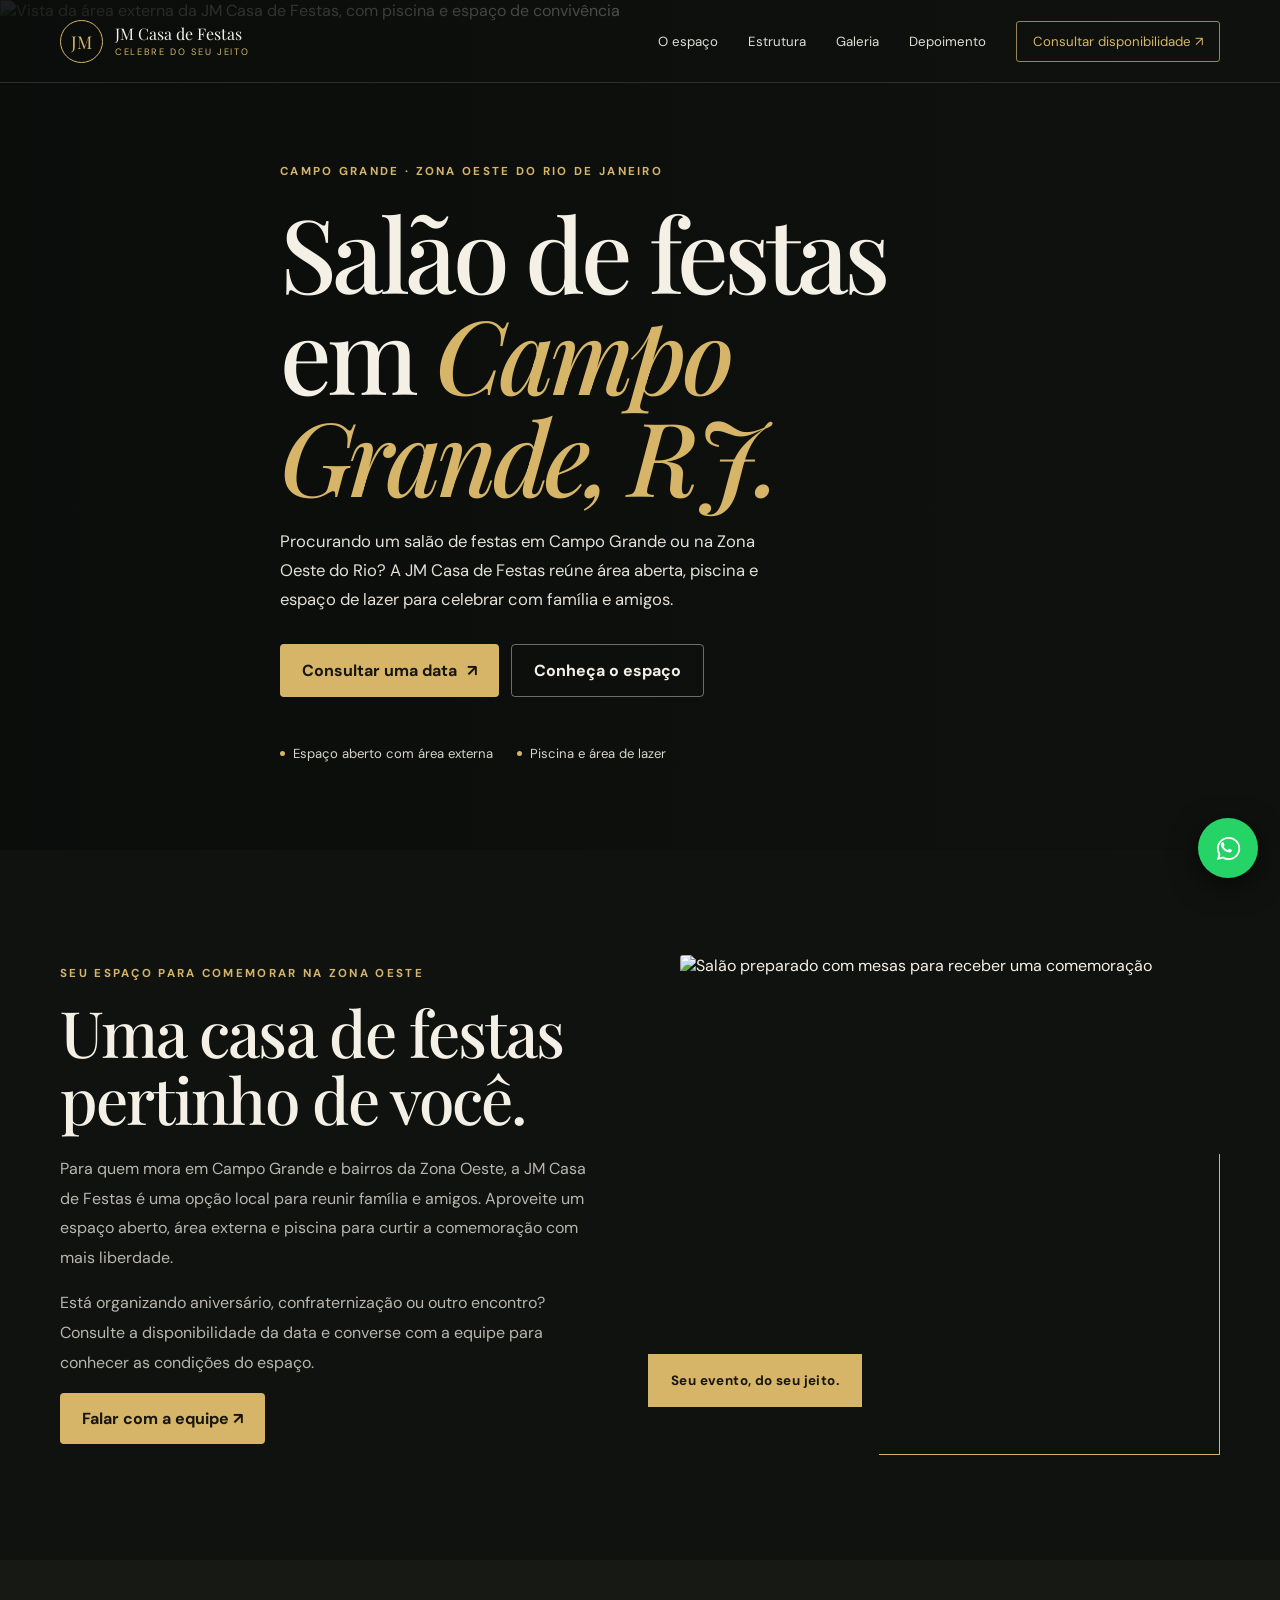
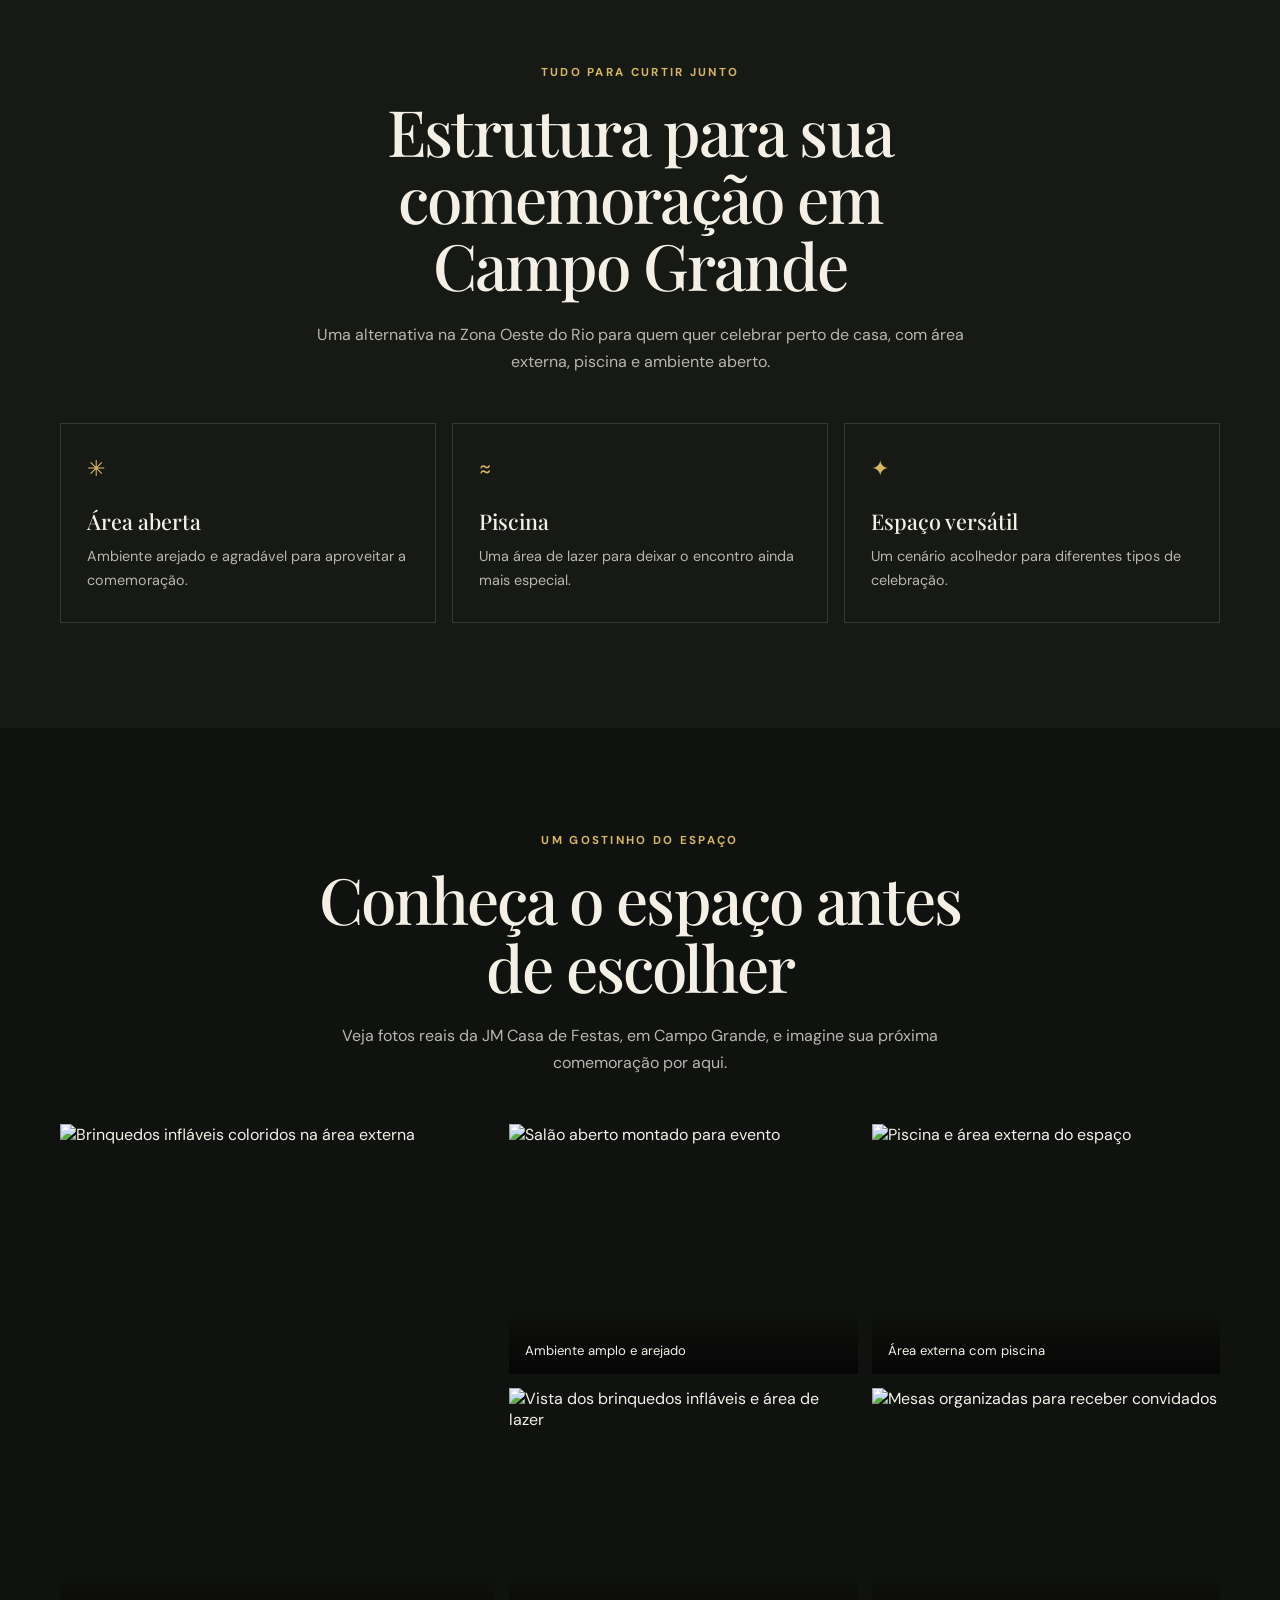
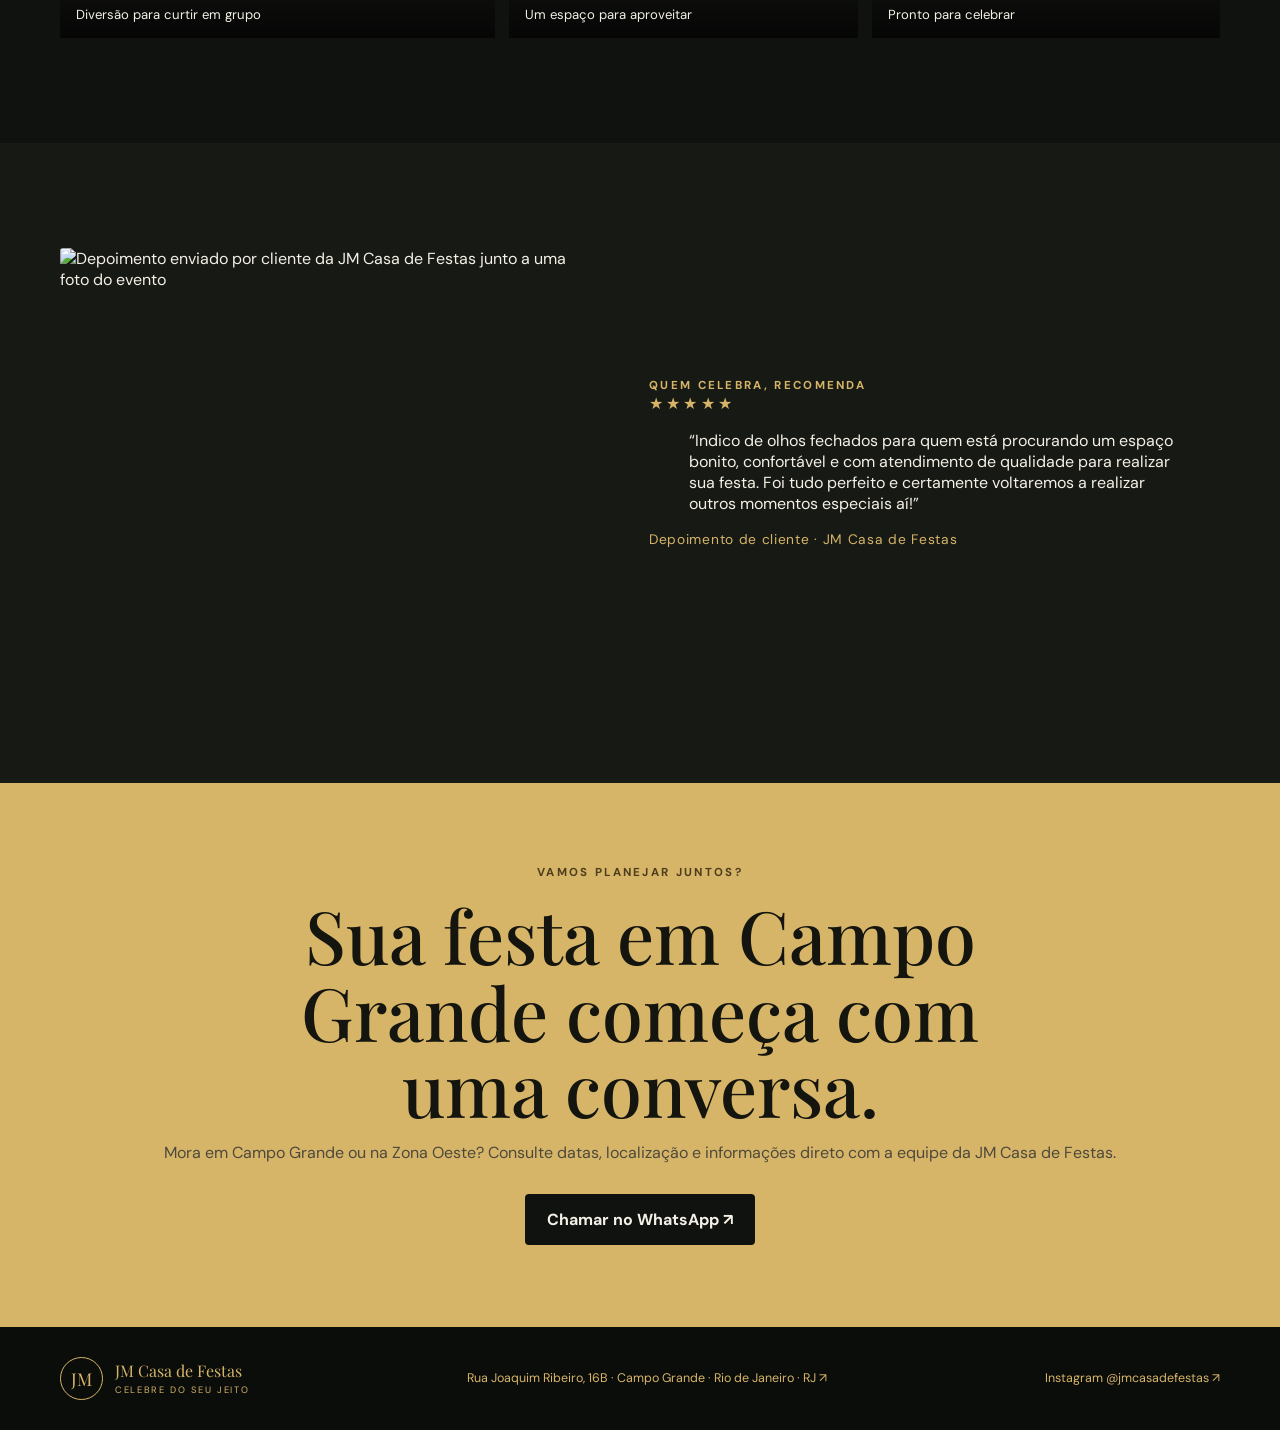
==== sites/jm-casa-de-festas/index.html @ 9c80b31c "Add JM Casa de Festas client preview" ====
<!doctype html>
<html lang="pt-BR">
<head>
  <meta charset="utf-8" />
  <meta name="viewport" content="width=device-width, initial-scale=1" />
  <meta name="theme-color" content="#10120f" />
  <meta name="robots" content="noindex,nofollow" />
  <meta name="description" content="Procurando salão de festas em Campo Grande, RJ? Conheça a JM Casa de Festas, na Zona Oeste, com área aberta, piscina e espaço de lazer. Consulte sua data pelo WhatsApp." />
  <meta property="og:title" content="Salão de Festas em Campo Grande, RJ | JM Casa de Festas" />
  <meta property="og:description" content="Salão de festas em Campo Grande, Zona Oeste do Rio. Veja o espaço e consulte datas pelo WhatsApp." />
  <meta property="og:image" content="https://jm-casa-de-festas.lexolutor.chatgpt.site/assets/area-piscina.jpg" />
  <meta name="geo.region" content="BR-RJ" />
  <meta name="geo.placename" content="Campo Grande, Rio de Janeiro" />
  <script type="application/ld+json">{"@context":"https://schema.org","@type":"EventVenue","name":"JM Casa de Festas","description":"Salão de festas em Campo Grande, Zona Oeste do Rio de Janeiro, com área aberta, piscina e espaço de lazer.","address":{"@type":"PostalAddress","streetAddress":"Rua Joaquim Ribeiro, 16B","addressLocality":"Campo Grande","addressRegion":"RJ","postalCode":"23036-000","addressCountry":"BR"},"telephone":"+5521988188959","sameAs":["https://www.instagram.com/jmcasadefestas/"]}</script>
  <title>Salão de Festas em Campo Grande, RJ | JM Casa de Festas</title>
  <link rel="preconnect" href="https://fonts.googleapis.com">
  <link rel="preconnect" href="https://fonts.gstatic.com" crossorigin>
  <link href="https://fonts.googleapis.com/css2?family=DM+Sans:wght@400;500;600;700&family=Playfair+Display:wght@500;600;700&display=swap" rel="stylesheet">
  <style>
    :root{--ink:#10120f;--ink2:#181a16;--gold:#d6b568;--cream:#f4f0e6;--muted:#b9b6ae;--line:rgba(244,240,230,.15)}
    *{box-sizing:border-box}html{scroll-behavior:smooth}body{margin:0;background:var(--ink);color:var(--cream);font-family:'DM Sans',sans-serif}a{color:inherit;text-decoration:none}img{display:block;width:100%;object-fit:cover}.container{width:min(1160px,calc(100% - 48px));margin:auto}.eyebrow{color:var(--gold);font-size:.72rem;letter-spacing:.2em;text-transform:uppercase;font-weight:700}.serif{font-family:'Playfair Display',serif}.button{display:inline-flex;align-items:center;justify-content:center;gap:10px;padding:15px 22px;border-radius:4px;background:var(--gold);color:#16150f;font-weight:700;transition:.2s}.button:hover{background:#e7cb86;transform:translateY(-2px)}.button-outline{background:transparent;color:var(--cream);border:1px solid rgba(244,240,230,.42)}.button-outline:hover{background:rgba(244,240,230,.08);color:var(--cream)}
    header{position:absolute;z-index:3;top:0;left:0;width:100%;border-bottom:1px solid rgba(255,255,255,.13)}.nav{height:82px;display:flex;align-items:center;justify-content:space-between}.brand{display:flex;align-items:center;gap:12px}.brand-mark{width:43px;height:43px;border:1px solid var(--gold);border-radius:50%;display:grid;place-items:center;color:var(--gold);font-family:'Playfair Display';font-size:1.1rem}.brand-name{font-family:'Playfair Display';font-size:1rem;line-height:1.1}.brand-name small{display:block;font-family:'DM Sans';font-size:.58rem;letter-spacing:.18em;color:var(--gold);margin-top:5px}.nav-links{display:flex;align-items:center;gap:30px;font-size:.83rem;color:#e0ddd5}.nav-links a:hover{color:var(--gold)}.nav-cta{padding:11px 16px;border:1px solid rgba(214,181,104,.7);border-radius:3px;color:var(--gold)}
    .hero{min-height:740px;height:min(850px,100svh);position:relative;display:flex;align-items:end;padding:160px 0 84px;overflow:hidden}.hero-bg{position:absolute;inset:0}.hero-bg img{height:100%;object-position:center 52%;filter:brightness(.56)}.hero:after{content:'';position:absolute;inset:0;background:linear-gradient(90deg,rgba(9,12,10,.85),rgba(9,12,10,.4) 56%,rgba(9,12,10,.15)),linear-gradient(0deg,var(--ink),transparent 32%)}.hero-content{position:relative;z-index:1;max-width:720px}.hero h1{font-size:clamp(3.4rem,8vw,6.4rem);line-height:.99;letter-spacing:-.045em;font-weight:500;margin:22px 0}.hero h1 span{color:var(--gold);font-style:italic}.hero-copy{max-width:510px;color:#e4e0d7;line-height:1.75;font-size:1.04rem}.hero-actions{display:flex;gap:12px;flex-wrap:wrap;margin-top:30px}.hero-note{margin-top:48px;color:#d8d4ca;font-size:.82rem;display:flex;gap:24px;flex-wrap:wrap}.hero-note span{display:flex;align-items:center;gap:8px}.dot{width:5px;height:5px;background:var(--gold);border-radius:50%}
    section{padding:105px 0}.intro{display:grid;grid-template-columns:1fr 1fr;gap:80px;align-items:center}.intro h2,.section-heading h2{font-size:clamp(2.5rem,5vw,4.2rem);line-height:1.05;font-weight:500;margin:17px 0 22px;letter-spacing:-.03em}.intro p{color:var(--muted);line-height:1.85;max-width:540px}.intro-image{position:relative;padding:0 25px 25px 0}.intro-image img{height:475px;border-radius:3px}.intro-image:after{content:'';position:absolute;right:0;bottom:0;width:63%;height:60%;border-right:1px solid var(--gold);border-bottom:1px solid var(--gold);z-index:-1}.mini-card{position:absolute;left:-32px;bottom:48px;background:var(--gold);color:#17160f;padding:18px 23px;font-size:.84rem;font-weight:700;letter-spacing:.03em}
    .features{background:#171914}.section-heading{text-align:center;max-width:670px;margin:0 auto 48px}.section-heading p{color:var(--muted);line-height:1.7}.feature-grid{display:grid;grid-template-columns:repeat(3,1fr);gap:16px}.feature{border:1px solid var(--line);padding:30px 26px;min-height:190px}.feature-icon{color:var(--gold);font-size:1.4rem;margin-bottom:24px}.feature h3{font-family:'Playfair Display';font-size:1.35rem;font-weight:500;margin:0 0 10px}.feature p{font-size:.9rem;color:var(--muted);line-height:1.65;margin:0}
    .gallery-grid{display:grid;grid-template-columns:1.25fr 1fr 1fr;grid-template-rows:250px 250px;gap:14px}.gallery-grid figure{margin:0;overflow:hidden;position:relative}.gallery-grid img{height:100%;transition:transform .45s}.gallery-grid figure:hover img{transform:scale(1.04)}.gallery-grid figure:first-child{grid-row:span 2}.gallery-grid figcaption{position:absolute;bottom:0;left:0;right:0;padding:32px 16px 15px;background:linear-gradient(transparent,rgba(0,0,0,.68));font-size:.82rem}
    .testimonial{background:#171914}.quote-wrap{display:grid;grid-template-columns:1fr 1.1fr;gap:70px;align-items:center}.quote-image img{height:430px;object-position:top center;border-radius:3px}.quote-copy blockquote{margin:20px 0 27px;font-family:'Playfair Display';font-size:clamp(1.7rem,3.3vw,2.6rem);line-height:1.35;color:#f5f0e4}.quote-by{color:var(--gold);font-size:.86rem;letter-spacing:.05em}.stars{color:var(--gold);letter-spacing:.2em}
    .contact{text-align:center;background:var(--gold);color:#15150f;padding:82px 0}.contact .eyebrow{color:#4d3d1d}.contact h2{font-size:clamp(2.6rem,6vw,4.6rem);font-weight:500;line-height:1.04;margin:16px auto;max-width:760px}.contact p{color:#4e493c}.contact .button{background:var(--ink);color:var(--cream);margin-top:15px}.contact .button:hover{background:#25271f}footer{padding:30px 0;background:#0b0d0b}.footer-inner{display:flex;justify-content:space-between;align-items:center;gap:20px;color:#aaa79e;font-size:.78rem}.footer-inner a{color:var(--gold)}.float-wa{position:fixed;z-index:10;right:22px;bottom:22px;width:60px;height:60px;border-radius:50%;background:#25d366;display:grid;place-items:center;box-shadow:0 8px 28px #0008;transition:.2s}.float-wa:hover{transform:scale(1.07)}.float-wa svg{width:29px;height:29px;fill:white}
    @media(max-width:760px){.container{width:min(100% - 36px,560px)}.nav{height:72px}.nav-links{display:none}.hero{min-height:720px;height:91svh;padding-bottom:70px}.hero-bg img{object-position:57% center}.hero:after{background:linear-gradient(90deg,rgba(9,12,10,.78),rgba(9,12,10,.2)),linear-gradient(0deg,var(--ink),transparent 45%)}.hero h1{font-size:clamp(3.3rem,14vw,5.1rem)}section{padding:76px 0}.intro,.quote-wrap{grid-template-columns:1fr;gap:42px}.intro-image{order:2;padding-left:18px}.intro-image img{height:390px}.mini-card{left:0}.feature-grid{grid-template-columns:1fr}.feature{min-height:auto}.gallery-grid{grid-template-columns:1fr 1fr;grid-template-rows:245px 185px 185px}.gallery-grid figure:first-child{grid-column:span 2;grid-row:auto}.quote-image img{height:360px;max-width:440px}.footer-inner{align-items:flex-start;flex-direction:column}.hero-note{gap:12px 18px}.contact{padding:70px 0}}
    @media(prefers-reduced-motion:reduce){html{scroll-behavior:auto}*,*:before,*:after{transition:none!important}}
  </style>
</head>
<body>
<header><div class="container nav"><a class="brand" href="#inicio" aria-label="JM Casa de Festas, início"><span class="brand-mark">JM</span><span class="brand-name">JM Casa de Festas<small>CELEBRE DO SEU JEITO</small></span></a><nav class="nav-links" aria-label="Navegação principal"><a href="#espaco">O espaço</a><a href="#estrutura">Estrutura</a><a href="#momentos">Galeria</a><a href="#avaliacao">Depoimento</a><a class="nav-cta" href="https://wa.me/5521988188959?text=Ol%C3%A1%2C%20quero%20conhecer%20a%20JM%20Casa%20de%20Festas" target="_blank" rel="noopener">Consultar disponibilidade ↗</a></nav></div></header>
<main>
<section class="hero" id="inicio"><div class="hero-bg"><img src="https://jm-casa-de-festas.lexolutor.chatgpt.site/assets/area-piscina.jpg" alt="Vista da área externa da JM Casa de Festas, com piscina e espaço de convivência"></div><div class="container hero-content"><div class="eyebrow">Campo Grande · Zona Oeste do Rio de Janeiro</div><h1 class="serif">Salão de festas<br>em <span>Campo Grande, RJ.</span></h1><p class="hero-copy">Procurando um salão de festas em Campo Grande ou na Zona Oeste do Rio? A JM Casa de Festas reúne área aberta, piscina e espaço de lazer para celebrar com família e amigos.</p><div class="hero-actions"><a class="button" href="https://wa.me/5521988188959?text=Ol%C3%A1%2C%20quero%20consultar%20uma%20data%20na%20JM%20Casa%20de%20Festas" target="_blank" rel="noopener">Consultar uma data <span>↗</span></a><a class="button button-outline" href="#momentos">Conheça o espaço</a></div><div class="hero-note"><span><i class="dot"></i> Espaço aberto com área externa</span><span><i class="dot"></i> Piscina e área de lazer</span></div></div></section>
<section id="espaco"><div class="container intro"><div><div class="eyebrow">Seu espaço para comemorar na Zona Oeste</div><h2 class="serif">Uma casa de festas pertinho de você.</h2><p>Para quem mora em Campo Grande e bairros da Zona Oeste, a JM Casa de Festas é uma opção local para reunir família e amigos. Aproveite um espaço aberto, área externa e piscina para curtir a comemoração com mais liberdade.</p><p>Está organizando aniversário, confraternização ou outro encontro? Consulte a disponibilidade da data e converse com a equipe para conhecer as condições do espaço.</p><a class="button" href="https://wa.me/5521988188959?text=Ol%C3%A1%2C%20gostaria%20de%20conhecer%20o%20espa%C3%A7o" target="_blank" rel="noopener">Falar com a equipe ↗</a></div><div class="intro-image"><img src="https://jm-casa-de-festas.lexolutor.chatgpt.site/assets/salao-montado-1.jpg" alt="Salão preparado com mesas para receber uma comemoração"><div class="mini-card">Seu evento, do seu jeito.</div></div></div></section>
<section class="features" id="estrutura"><div class="container"><div class="section-heading"><div class="eyebrow">Tudo para curtir junto</div><h2 class="serif">Estrutura para sua comemoração em Campo Grande</h2><p>Uma alternativa na Zona Oeste do Rio para quem quer celebrar perto de casa, com área externa, piscina e ambiente aberto.</p></div><div class="feature-grid"><article class="feature"><div class="feature-icon">✳</div><h3>Área aberta</h3><p>Ambiente arejado e agradável para aproveitar a comemoração.</p></article><article class="feature"><div class="feature-icon">≈</div><h3>Piscina</h3><p>Uma área de lazer para deixar o encontro ainda mais especial.</p></article><article class="feature"><div class="feature-icon">✦</div><h3>Espaço versátil</h3><p>Um cenário acolhedor para diferentes tipos de celebração.</p></article></div></div></section>
<section id="momentos"><div class="container"><div class="section-heading"><div class="eyebrow">Um gostinho do espaço</div><h2 class="serif">Conheça o espaço antes de escolher</h2><p>Veja fotos reais da JM Casa de Festas, em Campo Grande, e imagine sua próxima comemoração por aqui.</p></div><div class="gallery-grid"><figure><img src="https://jm-casa-de-festas.lexolutor.chatgpt.site/assets/brinquedos-1.jpg" alt="Brinquedos infláveis coloridos na área externa"><figcaption>Diversão para curtir em grupo</figcaption></figure><figure><img src="https://jm-casa-de-festas.lexolutor.chatgpt.site/assets/salao-montado-2.jpg" alt="Salão aberto montado para evento"><figcaption>Ambiente amplo e arejado</figcaption></figure><figure><img src="https://jm-casa-de-festas.lexolutor.chatgpt.site/assets/area-piscina-2.jpg" alt="Piscina e área externa do espaço"><figcaption>Área externa com piscina</figcaption></figure><figure><img src="https://jm-casa-de-festas.lexolutor.chatgpt.site/assets/brinquedos-2.jpg" alt="Vista dos brinquedos infláveis e área de lazer"><figcaption>Um espaço para aproveitar</figcaption></figure><figure><img src="https://jm-casa-de-festas.lexolutor.chatgpt.site/assets/salao-montado-1.jpg" alt="Mesas organizadas para receber convidados"><figcaption>Pronto para celebrar</figcaption></figure></div></div></section>
<section class="testimonial" id="avaliacao"><div class="container quote-wrap"><div class="quote-image"><img src="https://jm-casa-de-festas.lexolutor.chatgpt.site/assets/depoimento.jpg" alt="Depoimento enviado por cliente da JM Casa de Festas junto a uma foto do evento"></div><div><div class="eyebrow">Quem celebra, recomenda</div><div class="stars" aria-label="Depoimento de cliente">★★★★★</div><blockquote>“Indico de olhos fechados para quem está procurando um espaço bonito, confortável e com atendimento de qualidade para realizar sua festa. Foi tudo perfeito e certamente voltaremos a realizar outros momentos especiais aí!”</blockquote><div class="quote-by">Depoimento de cliente · JM Casa de Festas</div></div></div></section>
<section class="contact" id="contato"><div class="container"><div class="eyebrow">Vamos planejar juntos?</div><h2 class="serif">Sua festa em Campo Grande começa com uma conversa.</h2><p>Mora em Campo Grande ou na Zona Oeste? Consulte datas, localização e informações direto com a equipe da JM Casa de Festas.</p><a class="button" href="https://wa.me/5521988188959?text=Ol%C3%A1%2C%20quero%20consultar%20datas%20e%20informa%C3%A7%C3%B5es%20da%20JM%20Casa%20de%20Festas" target="_blank" rel="noopener">Chamar no WhatsApp ↗</a></div></section>
</main>
<footer><div class="container footer-inner"><a class="brand" href="#inicio"><span class="brand-mark">JM</span><span class="brand-name">JM Casa de Festas<small>CELEBRE DO SEU JEITO</small></span></a><a href="https://www.google.com/maps/search/?api=1&query=Rua+Joaquim+Ribeiro%2C+16B%2C+Campo+Grande%2C+Rio+de+Janeiro" target="_blank" rel="noopener">Rua Joaquim Ribeiro, 16B · Campo Grande · Rio de Janeiro · RJ ↗</a><span><a href="https://instagram.com/jmcasadefestas" target="_blank" rel="noopener">Instagram @jmcasadefestas ↗</a></span></div></footer>
<a class="float-wa" href="https://wa.me/5521988188959?text=Ol%C3%A1%2C%20vim%20pelo%20site%20da%20JM%20Casa%20de%20Festas" target="_blank" rel="noopener" aria-label="Fale com a JM Casa de Festas pelo WhatsApp"><svg viewBox="0 0 32 32" aria-hidden="true"><path d="M19.11 17.21c-.3-.15-1.77-.87-2.04-.97-.27-.1-.47-.15-.67.15-.2.3-.77.97-.94 1.17-.17.2-.35.22-.65.07-.3-.15-1.27-.47-2.42-1.5-.9-.8-1.5-1.78-1.68-2.08-.17-.3-.02-.46.13-.61.14-.13.3-.35.45-.52.15-.17.2-.3.3-.5.1-.2.05-.37-.02-.52-.08-.15-.67-1.62-.92-2.22-.24-.58-.48-.5-.67-.51h-.57c-.2 0-.52.08-.8.37-.27.3-1.04 1.02-1.04 2.49s1.07 2.89 1.22 3.09c.15.2 2.1 3.2 5.08 4.49.71.31 1.27.5 1.7.64.71.23 1.36.2 1.87.12.57-.08 1.77-.72 2.02-1.42.25-.7.25-1.3.17-1.42-.07-.13-.27-.2-.57-.35M16.06 3.2C8.99 3.2 3.24 8.95 3.24 16.02c0 2.26.59 4.46 1.72 6.4L3.13 28.8l6.53-1.71a12.77 12.77 0 0 0 6.4 1.72h.01c7.06 0 12.81-5.75 12.82-12.81a12.74 12.74 0 0 0-3.75-9.07 12.74 12.74 0 0 0-9.08-3.73m0 23.45h-.01c-1.99 0-3.94-.54-5.64-1.55l-.4-.24-3.88 1.02 1.04-3.78-.26-.39a10.6 10.6 0 0 1-1.63-5.69c0-5.96 4.85-10.81 10.82-10.81 2.89 0 5.6 1.13 7.64 3.17a10.73 10.73 0 0 1 3.16 7.65c0 5.96-4.85 10.82-10.82 10.82"/></svg></a>
</body>
</html>
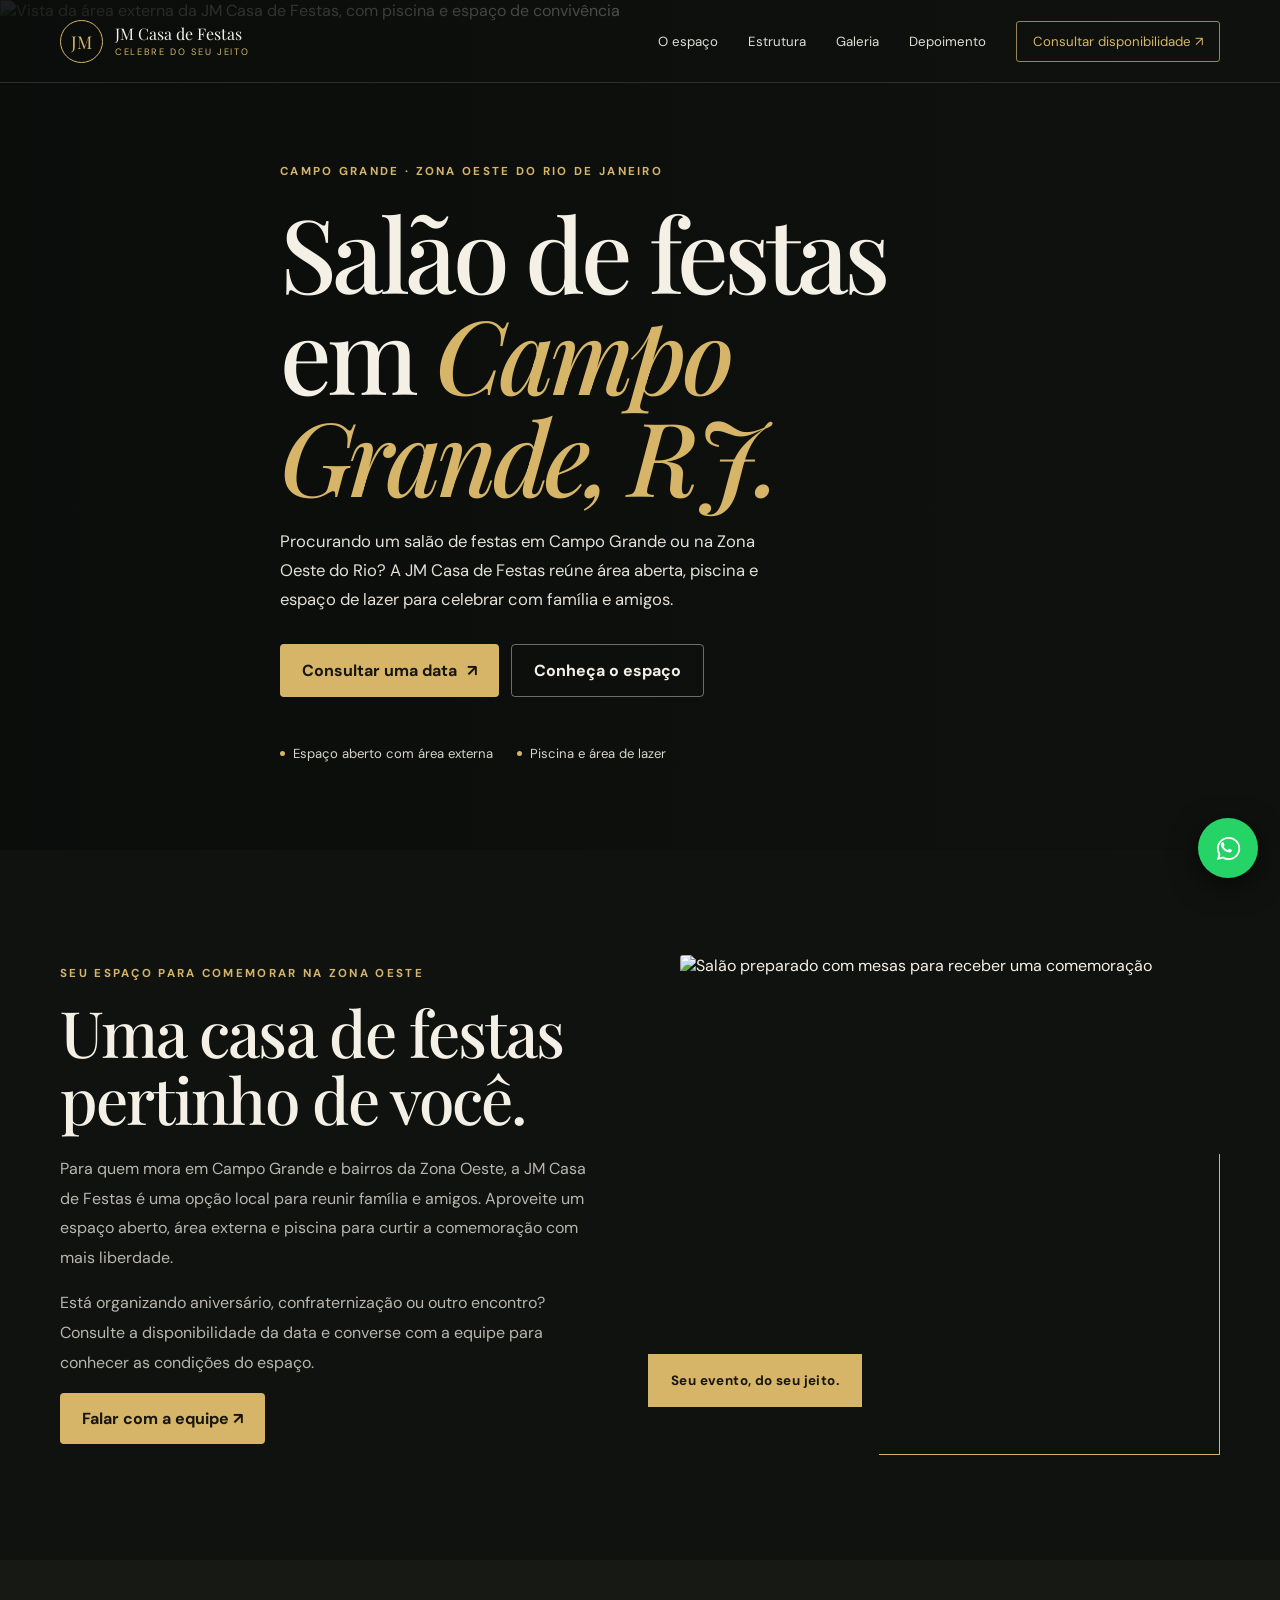
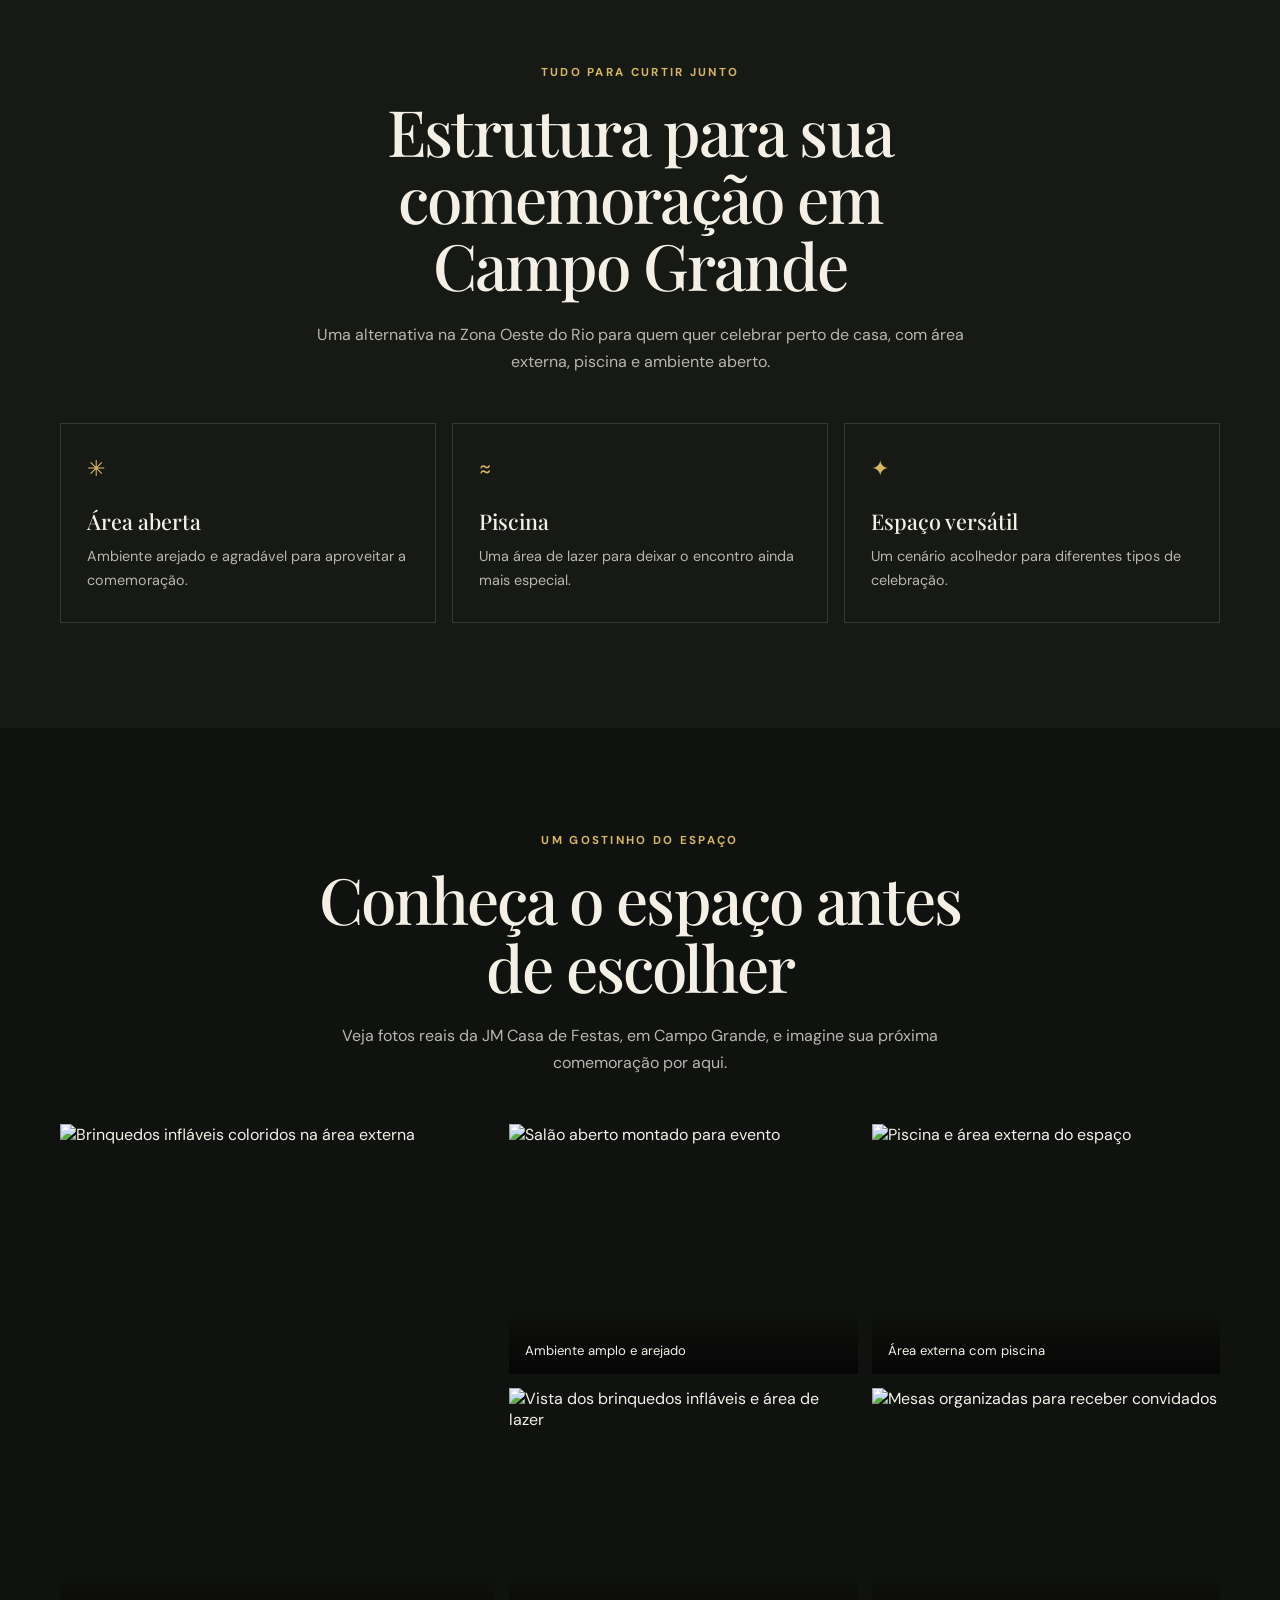
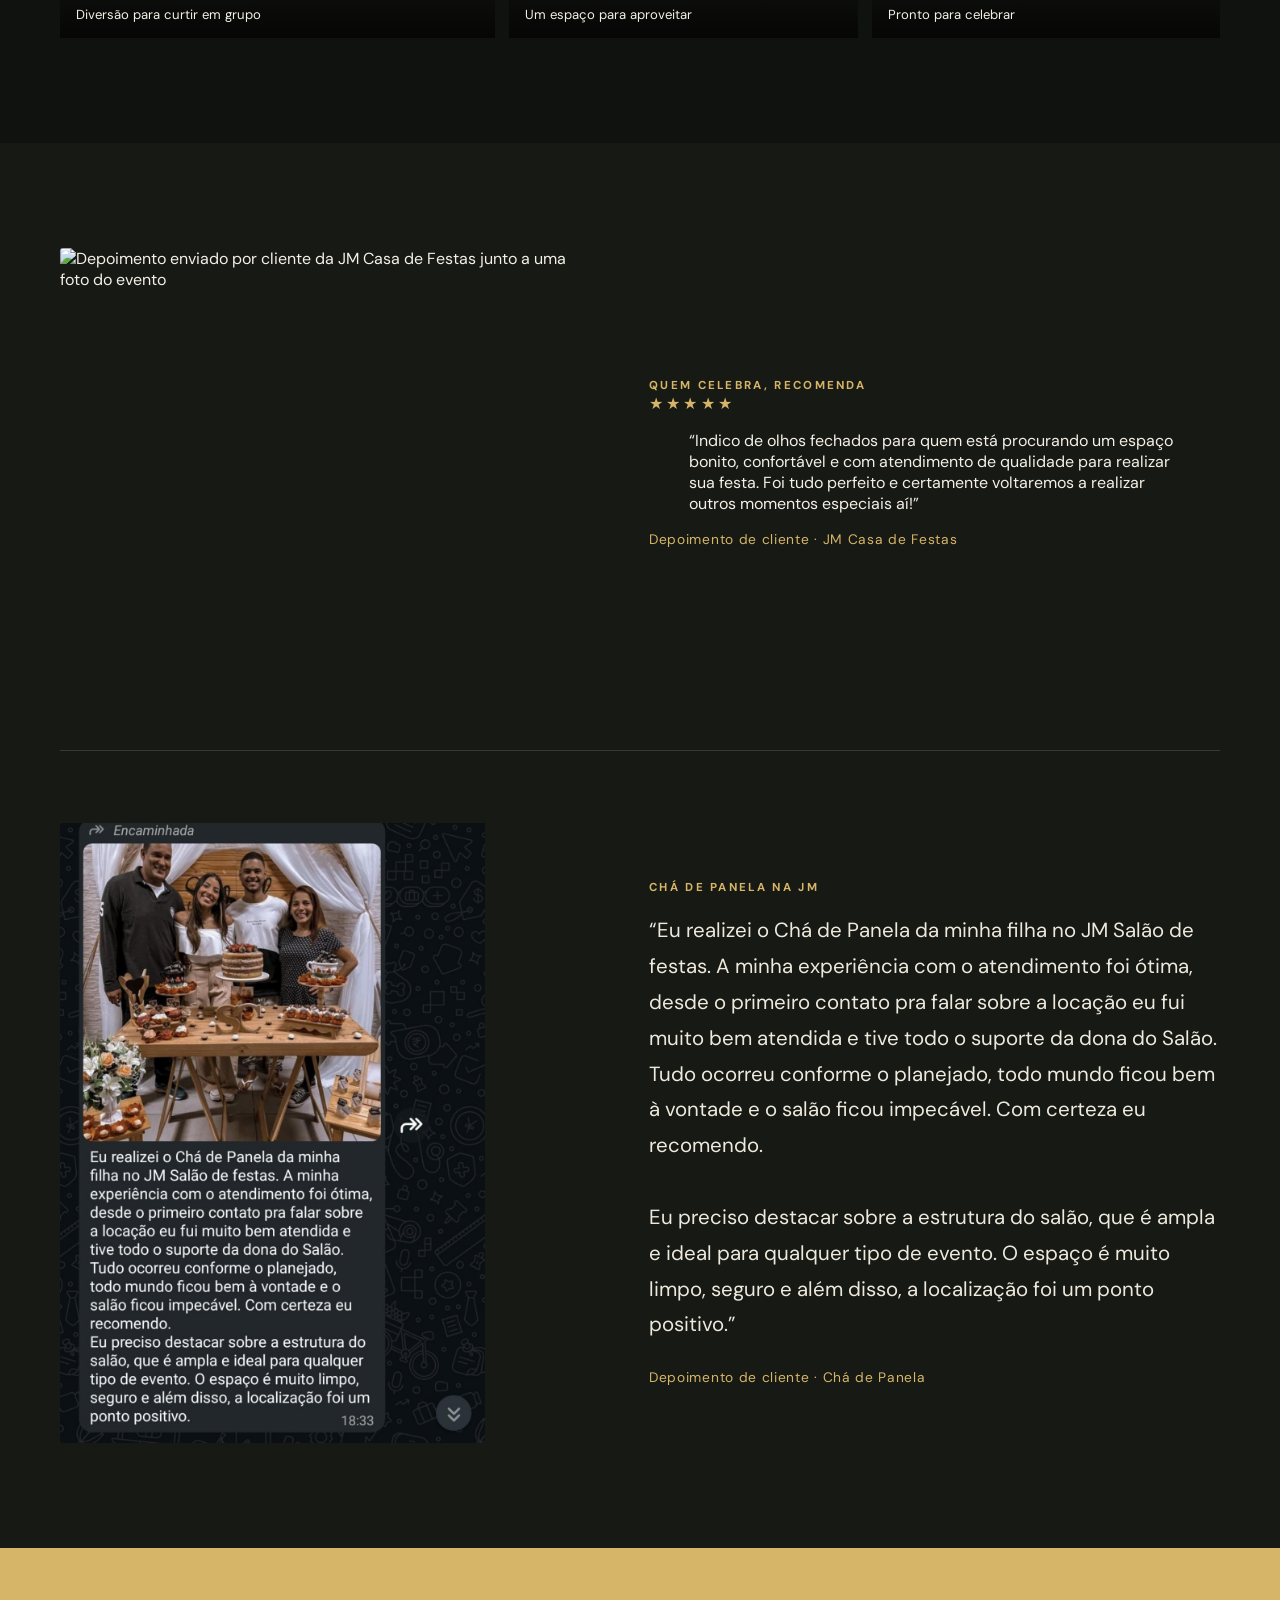
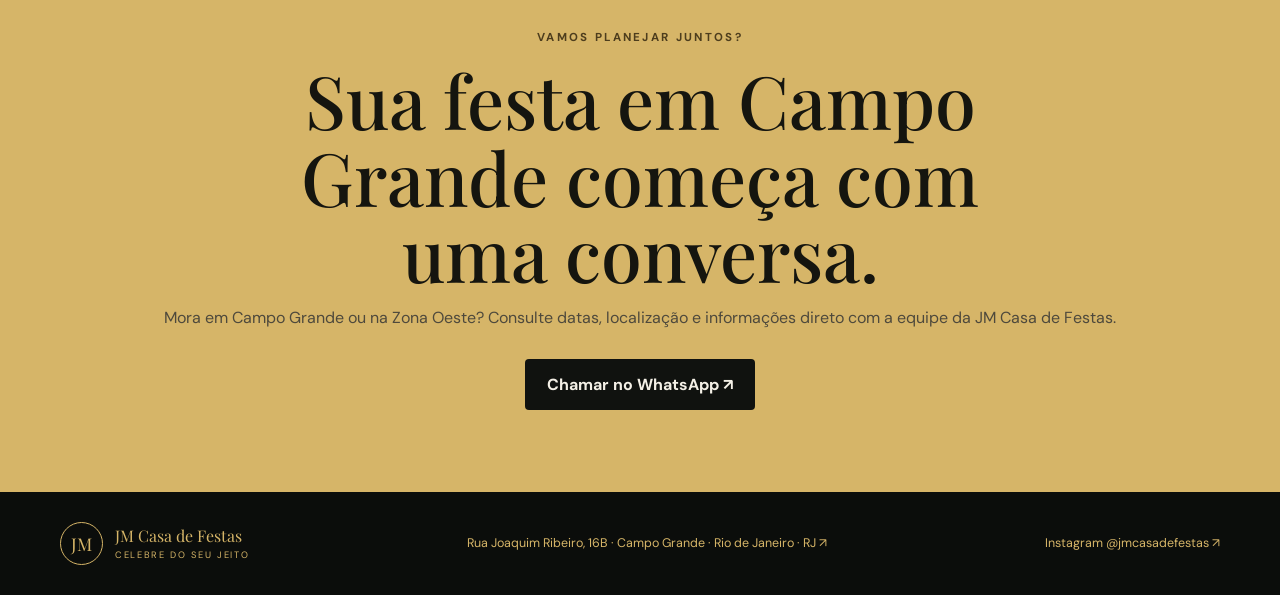
==== commit 11451aeb: "Adiciona depoimento de chá de panela à JM Casa de Festas" ====
--- a/sites/jm-casa-de-festas/index.html
+++ b/sites/jm-casa-de-festas/index.html
@@ -25,6 +25,7 @@
     .features{background:#171914}.section-heading{text-align:center;max-width:670px;margin:0 auto 48px}.section-heading p{color:var(--muted);line-height:1.7}.feature-grid{display:grid;grid-template-columns:repeat(3,1fr);gap:16px}.feature{border:1px solid var(--line);padding:30px 26px;min-height:190px}.feature-icon{color:var(--gold);font-size:1.4rem;margin-bottom:24px}.feature h3{font-family:'Playfair Display';font-size:1.35rem;font-weight:500;margin:0 0 10px}.feature p{font-size:.9rem;color:var(--muted);line-height:1.65;margin:0}
     .gallery-grid{display:grid;grid-template-columns:1.25fr 1fr 1fr;grid-template-rows:250px 250px;gap:14px}.gallery-grid figure{margin:0;overflow:hidden;position:relative}.gallery-grid img{height:100%;transition:transform .45s}.gallery-grid figure:hover img{transform:scale(1.04)}.gallery-grid figure:first-child{grid-row:span 2}.gallery-grid figcaption{position:absolute;bottom:0;left:0;right:0;padding:32px 16px 15px;background:linear-gradient(transparent,rgba(0,0,0,.68));font-size:.82rem}
     .testimonial{background:#171914}.quote-wrap{display:grid;grid-template-columns:1fr 1.1fr;gap:70px;align-items:center}.quote-image img{height:430px;object-position:top center;border-radius:3px}.quote-copy blockquote{margin:20px 0 27px;font-family:'Playfair Display';font-size:clamp(1.7rem,3.3vw,2.6rem);line-height:1.35;color:#f5f0e4}.quote-by{color:var(--gold);font-size:.86rem;letter-spacing:.05em}.stars{color:var(--gold);letter-spacing:.2em}
+    .testimonial .quote-wrap + .quote-wrap{margin-top:72px;padding-top:72px;border-top:1px solid var(--line)}.testimonial .quote-long blockquote{margin:18px 0 25px;font-size:clamp(1.05rem,1.6vw,1.3rem);line-height:1.75;color:#eee9dd}.testimonial .quote-long .quote-image img{height:auto;max-height:620px;object-fit:contain;object-position:top left}.testimonial .quote-long .quote-image a{display:block;max-width:430px}.testimonial .quote-long .quote-image a:focus-visible{outline:2px solid var(--gold);outline-offset:4px}
     .contact{text-align:center;background:var(--gold);color:#15150f;padding:82px 0}.contact .eyebrow{color:#4d3d1d}.contact h2{font-size:clamp(2.6rem,6vw,4.6rem);font-weight:500;line-height:1.04;margin:16px auto;max-width:760px}.contact p{color:#4e493c}.contact .button{background:var(--ink);color:var(--cream);margin-top:15px}.contact .button:hover{background:#25271f}footer{padding:30px 0;background:#0b0d0b}.footer-inner{display:flex;justify-content:space-between;align-items:center;gap:20px;color:#aaa79e;font-size:.78rem}.footer-inner a{color:var(--gold)}.float-wa{position:fixed;z-index:10;right:22px;bottom:22px;width:60px;height:60px;border-radius:50%;background:#25d366;display:grid;place-items:center;box-shadow:0 8px 28px #0008;transition:.2s}.float-wa:hover{transform:scale(1.07)}.float-wa svg{width:29px;height:29px;fill:white}
     @media(max-width:760px){.container{width:min(100% - 36px,560px)}.nav{height:72px}.nav-links{display:none}.hero{min-height:720px;height:91svh;padding-bottom:70px}.hero-bg img{object-position:57% center}.hero:after{background:linear-gradient(90deg,rgba(9,12,10,.78),rgba(9,12,10,.2)),linear-gradient(0deg,var(--ink),transparent 45%)}.hero h1{font-size:clamp(3.3rem,14vw,5.1rem)}section{padding:76px 0}.intro,.quote-wrap{grid-template-columns:1fr;gap:42px}.intro-image{order:2;padding-left:18px}.intro-image img{height:390px}.mini-card{left:0}.feature-grid{grid-template-columns:1fr}.feature{min-height:auto}.gallery-grid{grid-template-columns:1fr 1fr;grid-template-rows:245px 185px 185px}.gallery-grid figure:first-child{grid-column:span 2;grid-row:auto}.quote-image img{height:360px;max-width:440px}.footer-inner{align-items:flex-start;flex-direction:column}.hero-note{gap:12px 18px}.contact{padding:70px 0}}
     @media(prefers-reduced-motion:reduce){html{scroll-behavior:auto}*,*:before,*:after{transition:none!important}}
@@ -37,7 +38,10 @@
 <section id="espaco"><div class="container intro"><div><div class="eyebrow">Seu espaço para comemorar na Zona Oeste</div><h2 class="serif">Uma casa de festas pertinho de você.</h2><p>Para quem mora em Campo Grande e bairros da Zona Oeste, a JM Casa de Festas é uma opção local para reunir família e amigos. Aproveite um espaço aberto, área externa e piscina para curtir a comemoração com mais liberdade.</p><p>Está organizando aniversário, confraternização ou outro encontro? Consulte a disponibilidade da data e converse com a equipe para conhecer as condições do espaço.</p><a class="button" href="https://wa.me/5521988188959?text=Ol%C3%A1%2C%20gostaria%20de%20conhecer%20o%20espa%C3%A7o" target="_blank" rel="noopener">Falar com a equipe ↗</a></div><div class="intro-image"><img src="https://jm-casa-de-festas.lexolutor.chatgpt.site/assets/salao-montado-1.jpg" alt="Salão preparado com mesas para receber uma comemoração"><div class="mini-card">Seu evento, do seu jeito.</div></div></div></section>
 <section class="features" id="estrutura"><div class="container"><div class="section-heading"><div class="eyebrow">Tudo para curtir junto</div><h2 class="serif">Estrutura para sua comemoração em Campo Grande</h2><p>Uma alternativa na Zona Oeste do Rio para quem quer celebrar perto de casa, com área externa, piscina e ambiente aberto.</p></div><div class="feature-grid"><article class="feature"><div class="feature-icon">✳</div><h3>Área aberta</h3><p>Ambiente arejado e agradável para aproveitar a comemoração.</p></article><article class="feature"><div class="feature-icon">≈</div><h3>Piscina</h3><p>Uma área de lazer para deixar o encontro ainda mais especial.</p></article><article class="feature"><div class="feature-icon">✦</div><h3>Espaço versátil</h3><p>Um cenário acolhedor para diferentes tipos de celebração.</p></article></div></div></section>
 <section id="momentos"><div class="container"><div class="section-heading"><div class="eyebrow">Um gostinho do espaço</div><h2 class="serif">Conheça o espaço antes de escolher</h2><p>Veja fotos reais da JM Casa de Festas, em Campo Grande, e imagine sua próxima comemoração por aqui.</p></div><div class="gallery-grid"><figure><img src="https://jm-casa-de-festas.lexolutor.chatgpt.site/assets/brinquedos-1.jpg" alt="Brinquedos infláveis coloridos na área externa"><figcaption>Diversão para curtir em grupo</figcaption></figure><figure><img src="https://jm-casa-de-festas.lexolutor.chatgpt.site/assets/salao-montado-2.jpg" alt="Salão aberto montado para evento"><figcaption>Ambiente amplo e arejado</figcaption></figure><figure><img src="https://jm-casa-de-festas.lexolutor.chatgpt.site/assets/area-piscina-2.jpg" alt="Piscina e área externa do espaço"><figcaption>Área externa com piscina</figcaption></figure><figure><img src="https://jm-casa-de-festas.lexolutor.chatgpt.site/assets/brinquedos-2.jpg" alt="Vista dos brinquedos infláveis e área de lazer"><figcaption>Um espaço para aproveitar</figcaption></figure><figure><img src="https://jm-casa-de-festas.lexolutor.chatgpt.site/assets/salao-montado-1.jpg" alt="Mesas organizadas para receber convidados"><figcaption>Pronto para celebrar</figcaption></figure></div></div></section>
-<section class="testimonial" id="avaliacao"><div class="container quote-wrap"><div class="quote-image"><img src="https://jm-casa-de-festas.lexolutor.chatgpt.site/assets/depoimento.jpg" alt="Depoimento enviado por cliente da JM Casa de Festas junto a uma foto do evento"></div><div><div class="eyebrow">Quem celebra, recomenda</div><div class="stars" aria-label="Depoimento de cliente">★★★★★</div><blockquote>“Indico de olhos fechados para quem está procurando um espaço bonito, confortável e com atendimento de qualidade para realizar sua festa. Foi tudo perfeito e certamente voltaremos a realizar outros momentos especiais aí!”</blockquote><div class="quote-by">Depoimento de cliente · JM Casa de Festas</div></div></div></section>
+<section class="testimonial" id="avaliacao">
+  <div class="container quote-wrap"><div class="quote-image"><img src="https://jm-casa-de-festas.lexolutor.chatgpt.site/assets/depoimento.jpg" alt="Depoimento enviado por cliente da JM Casa de Festas junto a uma foto do evento"></div><div><div class="eyebrow">Quem celebra, recomenda</div><div class="stars" aria-label="Depoimento de cliente">★★★★★</div><blockquote>“Indico de olhos fechados para quem está procurando um espaço bonito, confortável e com atendimento de qualidade para realizar sua festa. Foi tudo perfeito e certamente voltaremos a realizar outros momentos especiais aí!”</blockquote><div class="quote-by">Depoimento de cliente · JM Casa de Festas</div></div></div>
+  <div class="container quote-wrap quote-long"><div class="quote-image"><a href="assets/depoimento-cha-de-panela.jpg" target="_blank" rel="noopener" aria-label="Abrir imagem original do depoimento sobre o chá de panela"><img src="assets/depoimento-cha-de-panela.jpg" loading="lazy" alt="Foto de um chá de panela na JM e mensagem de cliente elogiando o atendimento, a estrutura, a limpeza, a segurança e a localização"></a></div><div><div class="eyebrow">Chá de panela na JM</div><blockquote>“Eu realizei o Chá de Panela da minha filha no JM Salão de festas. A minha experiência com o atendimento foi ótima, desde o primeiro contato pra falar sobre a locação eu fui muito bem atendida e tive todo o suporte da dona do Salão. Tudo ocorreu conforme o planejado, todo mundo ficou bem à vontade e o salão ficou impecável. Com certeza eu recomendo.<br><br>Eu preciso destacar sobre a estrutura do salão, que é ampla e ideal para qualquer tipo de evento. O espaço é muito limpo, seguro e além disso, a localização foi um ponto positivo.”</blockquote><div class="quote-by">Depoimento de cliente · Chá de Panela</div></div></div>
+</section>
 <section class="contact" id="contato"><div class="container"><div class="eyebrow">Vamos planejar juntos?</div><h2 class="serif">Sua festa em Campo Grande começa com uma conversa.</h2><p>Mora em Campo Grande ou na Zona Oeste? Consulte datas, localização e informações direto com a equipe da JM Casa de Festas.</p><a class="button" href="https://wa.me/5521988188959?text=Ol%C3%A1%2C%20quero%20consultar%20datas%20e%20informa%C3%A7%C3%B5es%20da%20JM%20Casa%20de%20Festas" target="_blank" rel="noopener">Chamar no WhatsApp ↗</a></div></section>
 </main>
 <footer><div class="container footer-inner"><a class="brand" href="#inicio"><span class="brand-mark">JM</span><span class="brand-name">JM Casa de Festas<small>CELEBRE DO SEU JEITO</small></span></a><a href="https://www.google.com/maps/search/?api=1&query=Rua+Joaquim+Ribeiro%2C+16B%2C+Campo+Grande%2C+Rio+de+Janeiro" target="_blank" rel="noopener">Rua Joaquim Ribeiro, 16B · Campo Grande · Rio de Janeiro · RJ ↗</a><span><a href="https://instagram.com/jmcasadefestas" target="_blank" rel="noopener">Instagram @jmcasadefestas ↗</a></span></div></footer>
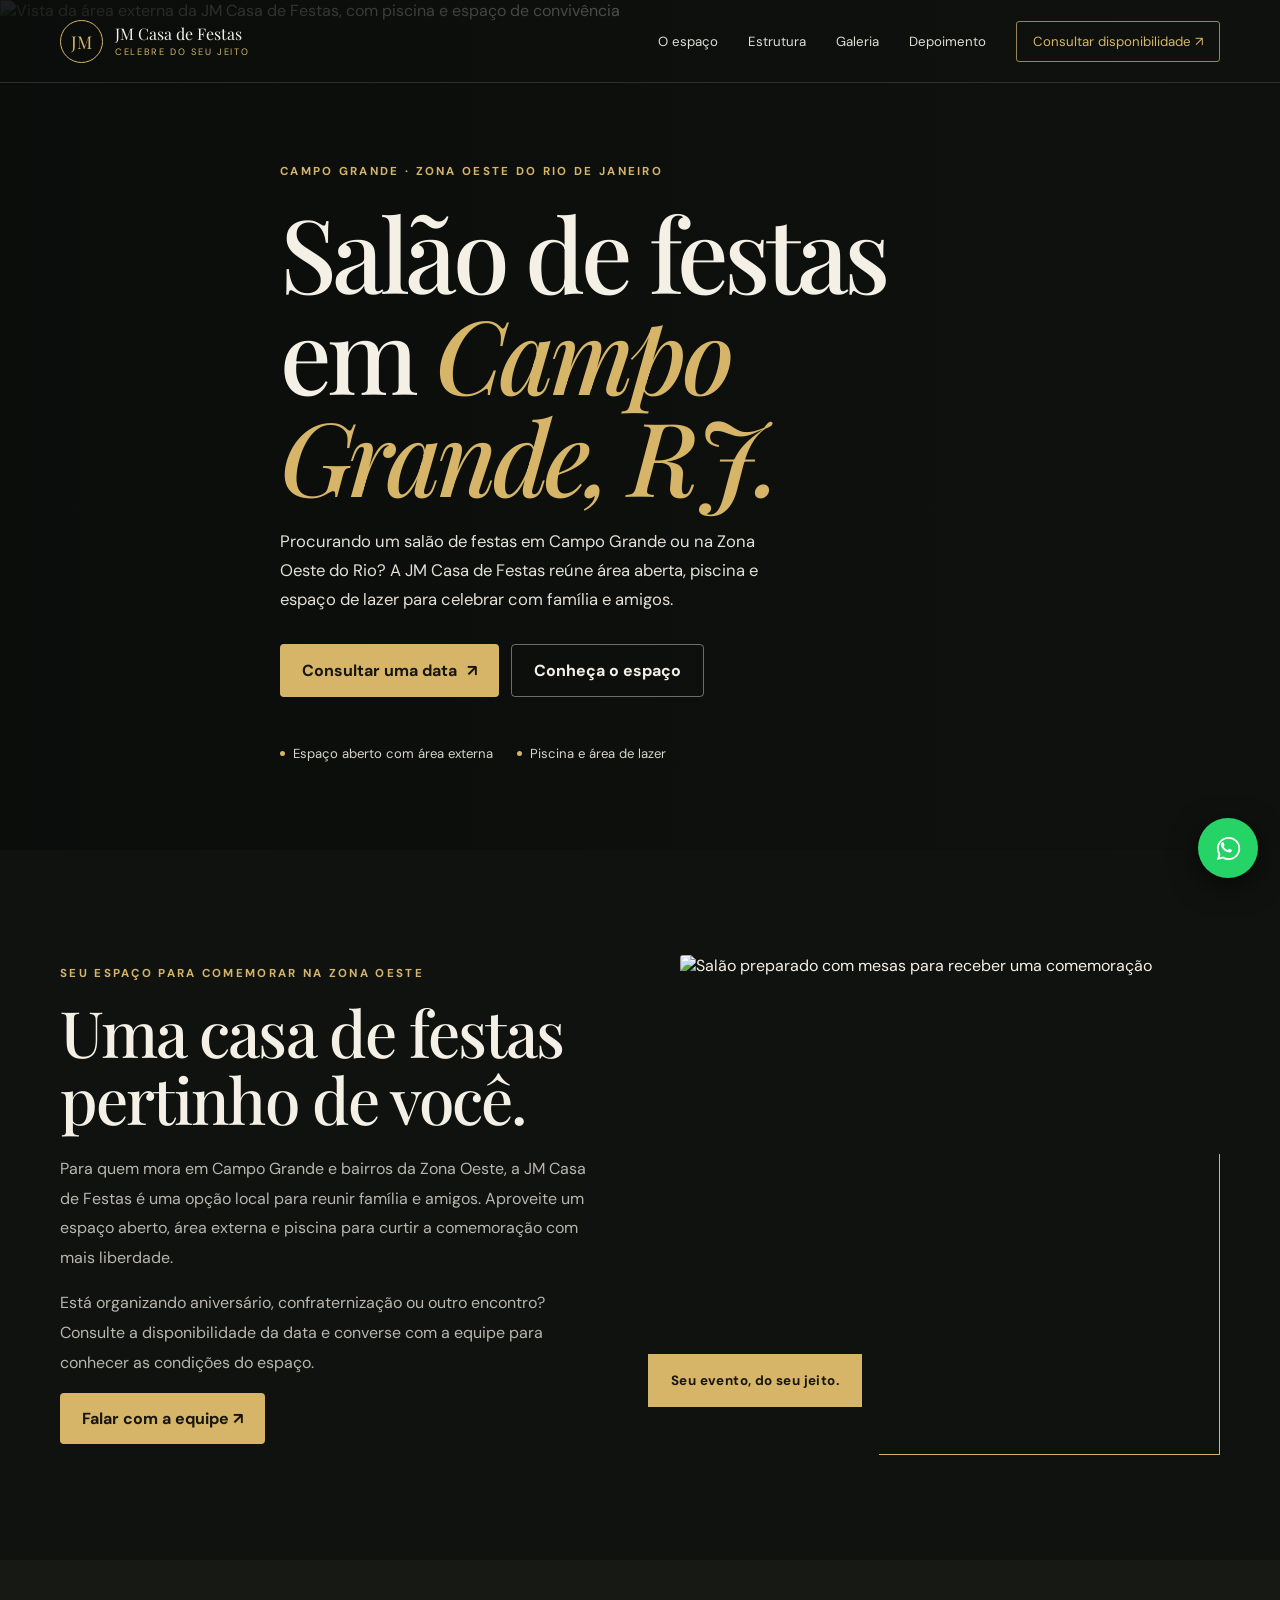
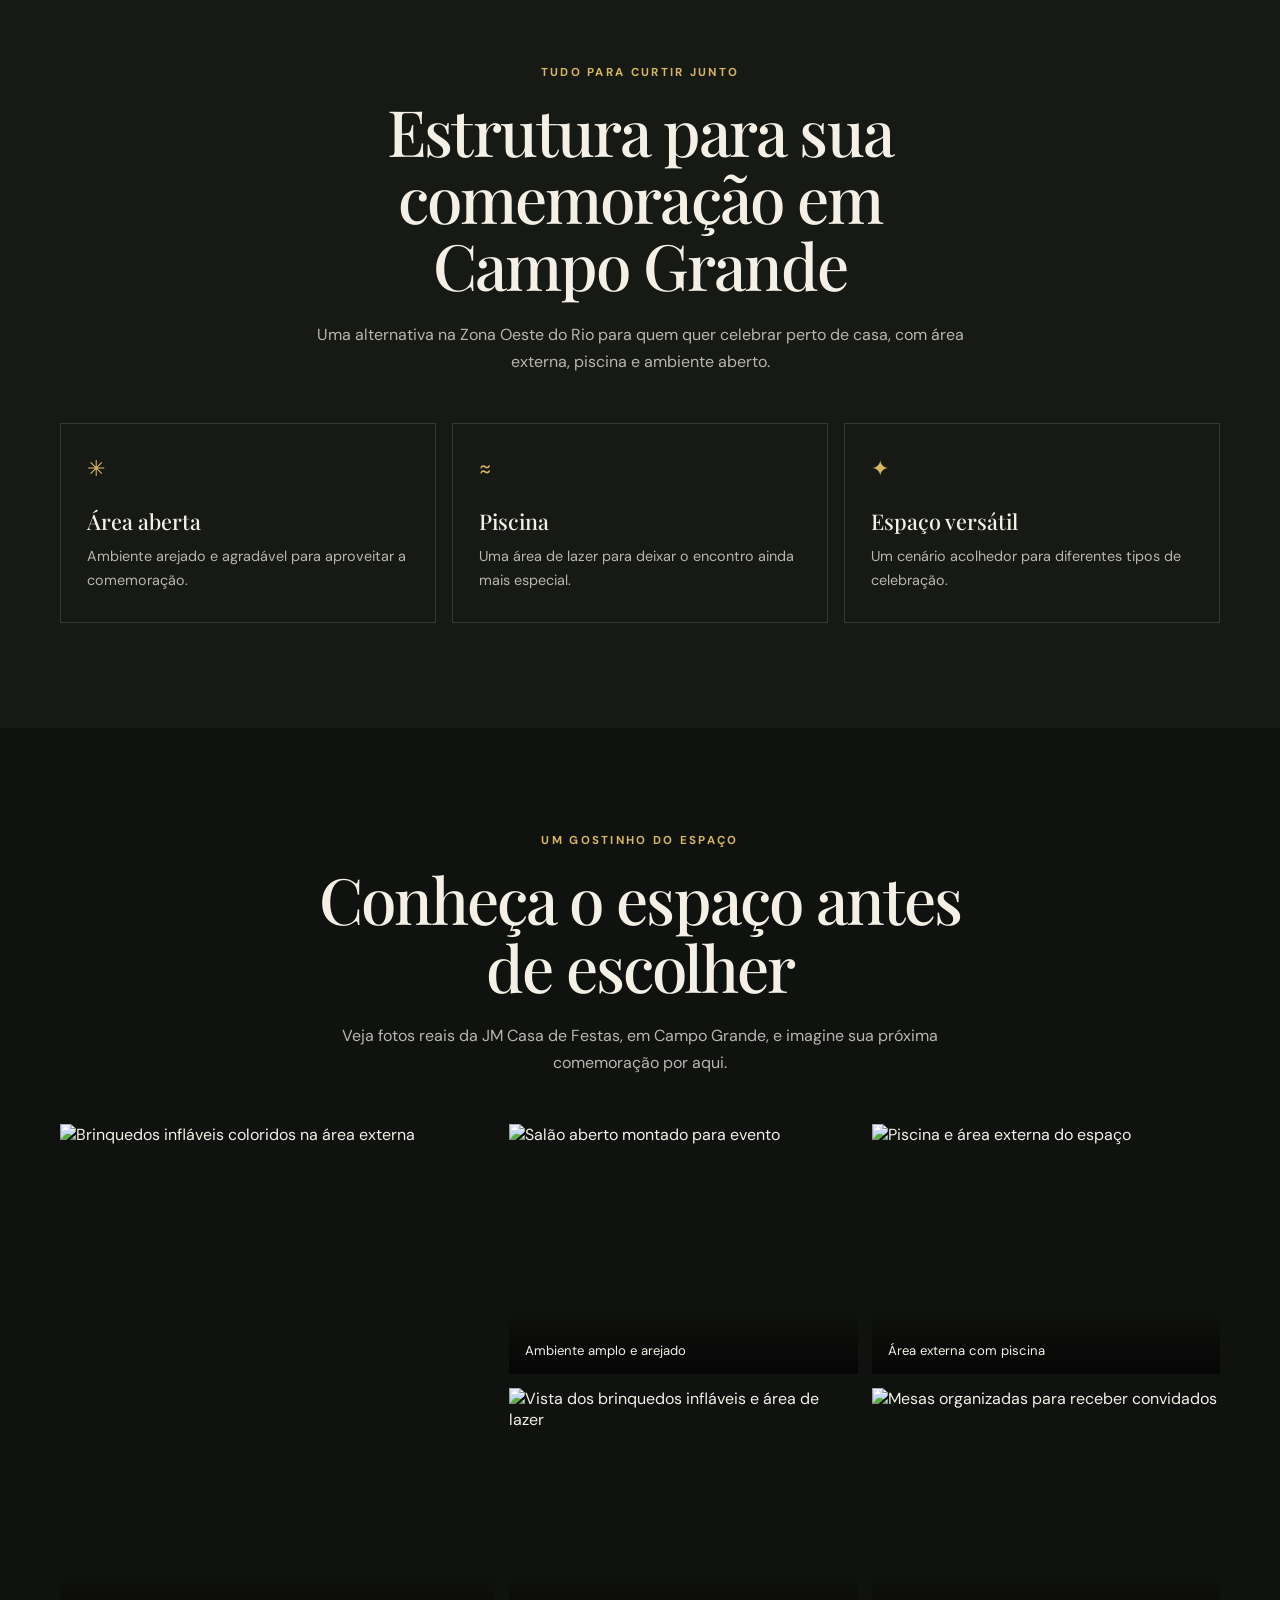
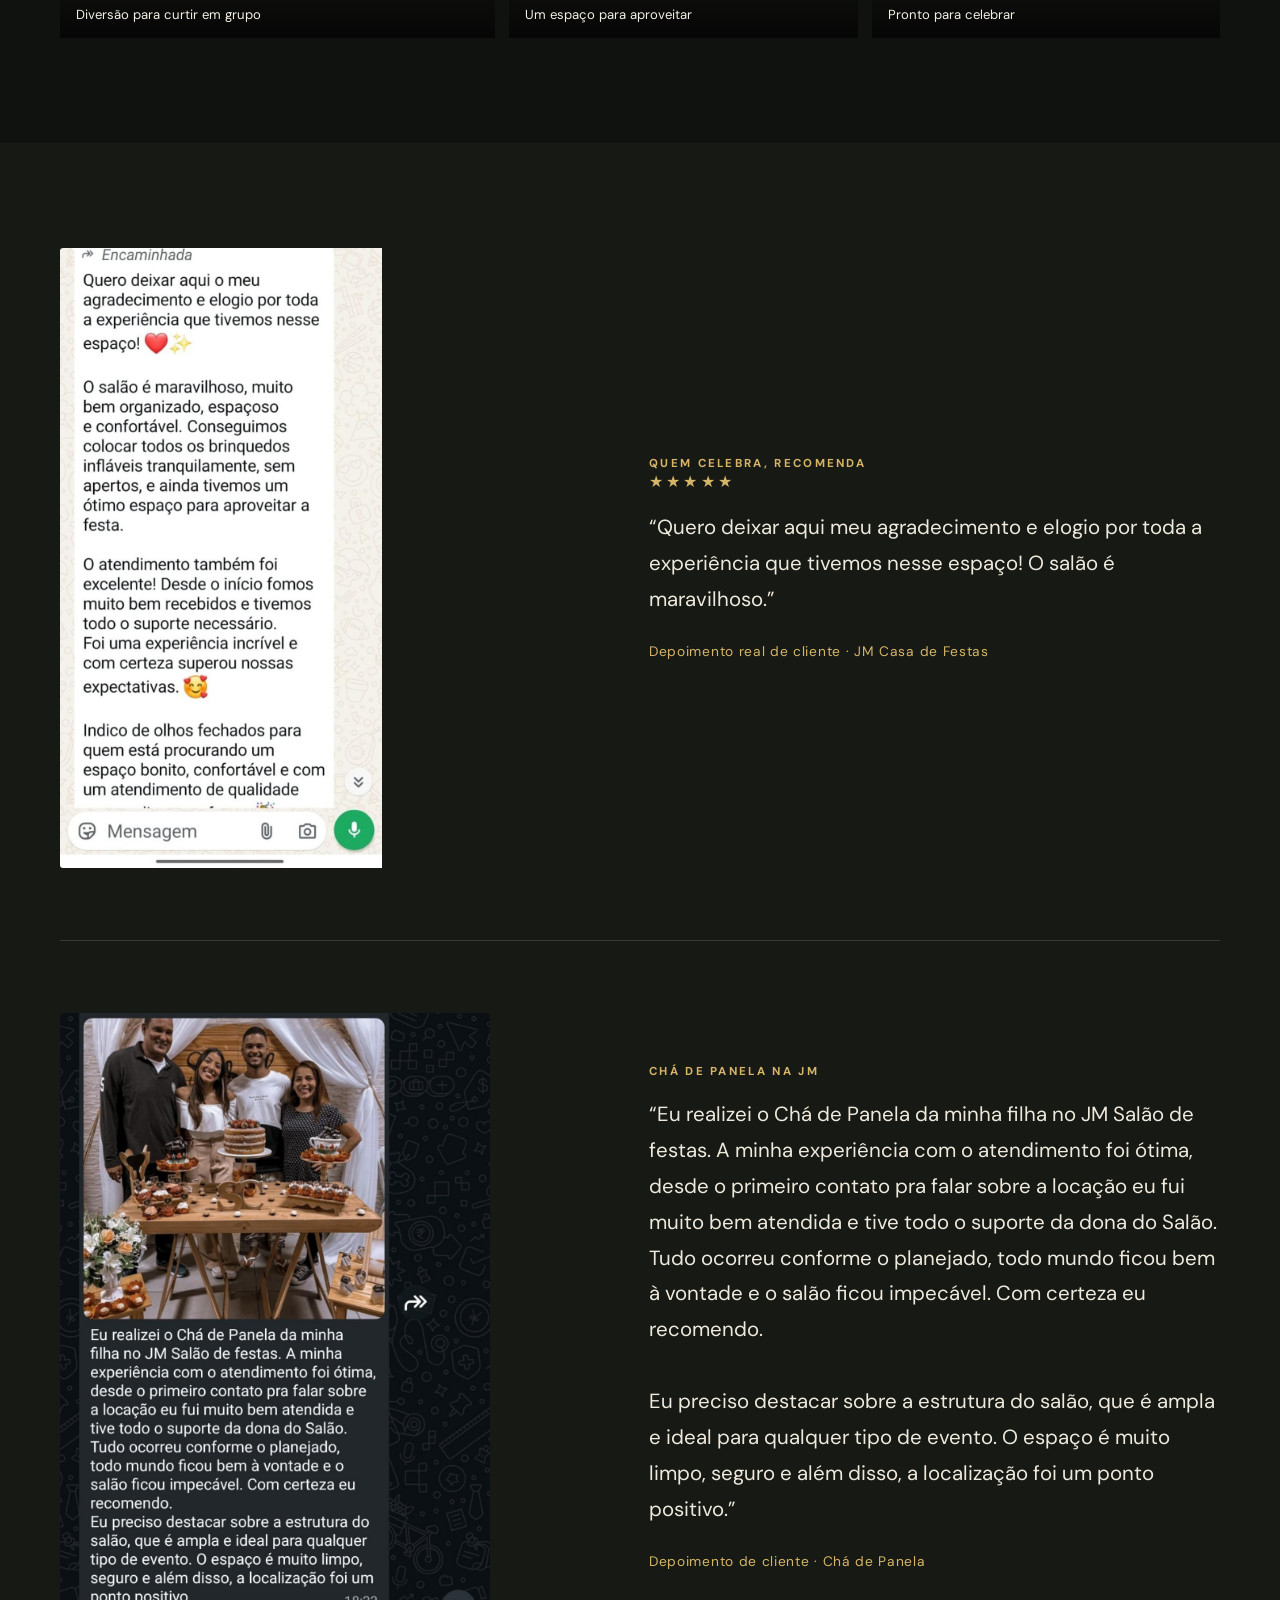
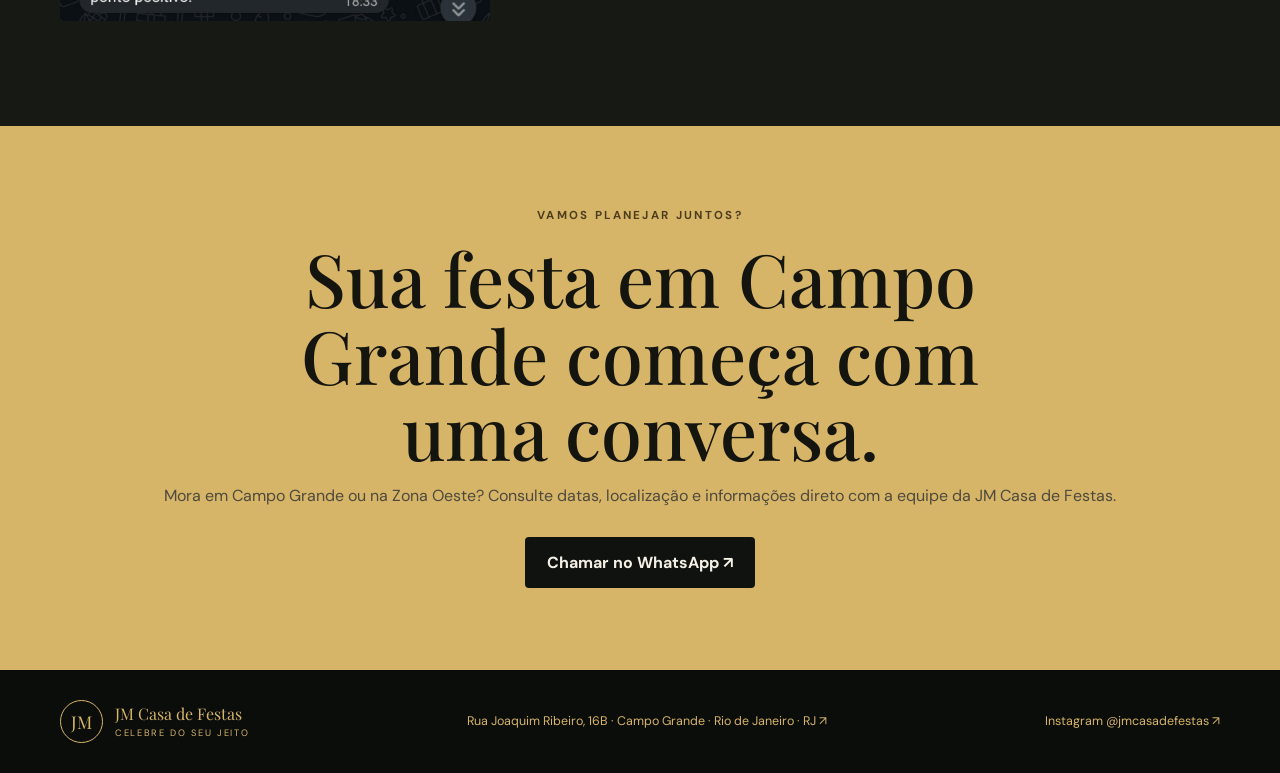
==== commit f9e1c4ad: "Atualiza depoimentos reais JM Casa de Festas" ====
--- a/sites/jm-casa-de-festas/index.html
+++ b/sites/jm-casa-de-festas/index.html
@@ -39,8 +39,14 @@
 <section class="features" id="estrutura"><div class="container"><div class="section-heading"><div class="eyebrow">Tudo para curtir junto</div><h2 class="serif">Estrutura para sua comemoração em Campo Grande</h2><p>Uma alternativa na Zona Oeste do Rio para quem quer celebrar perto de casa, com área externa, piscina e ambiente aberto.</p></div><div class="feature-grid"><article class="feature"><div class="feature-icon">✳</div><h3>Área aberta</h3><p>Ambiente arejado e agradável para aproveitar a comemoração.</p></article><article class="feature"><div class="feature-icon">≈</div><h3>Piscina</h3><p>Uma área de lazer para deixar o encontro ainda mais especial.</p></article><article class="feature"><div class="feature-icon">✦</div><h3>Espaço versátil</h3><p>Um cenário acolhedor para diferentes tipos de celebração.</p></article></div></div></section>
 <section id="momentos"><div class="container"><div class="section-heading"><div class="eyebrow">Um gostinho do espaço</div><h2 class="serif">Conheça o espaço antes de escolher</h2><p>Veja fotos reais da JM Casa de Festas, em Campo Grande, e imagine sua próxima comemoração por aqui.</p></div><div class="gallery-grid"><figure><img src="https://jm-casa-de-festas.lexolutor.chatgpt.site/assets/brinquedos-1.jpg" alt="Brinquedos infláveis coloridos na área externa"><figcaption>Diversão para curtir em grupo</figcaption></figure><figure><img src="https://jm-casa-de-festas.lexolutor.chatgpt.site/assets/salao-montado-2.jpg" alt="Salão aberto montado para evento"><figcaption>Ambiente amplo e arejado</figcaption></figure><figure><img src="https://jm-casa-de-festas.lexolutor.chatgpt.site/assets/area-piscina-2.jpg" alt="Piscina e área externa do espaço"><figcaption>Área externa com piscina</figcaption></figure><figure><img src="https://jm-casa-de-festas.lexolutor.chatgpt.site/assets/brinquedos-2.jpg" alt="Vista dos brinquedos infláveis e área de lazer"><figcaption>Um espaço para aproveitar</figcaption></figure><figure><img src="https://jm-casa-de-festas.lexolutor.chatgpt.site/assets/salao-montado-1.jpg" alt="Mesas organizadas para receber convidados"><figcaption>Pronto para celebrar</figcaption></figure></div></div></section>
 <section class="testimonial" id="avaliacao">
-  <div class="container quote-wrap"><div class="quote-image"><img src="https://jm-casa-de-festas.lexolutor.chatgpt.site/assets/depoimento.jpg" alt="Depoimento enviado por cliente da JM Casa de Festas junto a uma foto do evento"></div><div><div class="eyebrow">Quem celebra, recomenda</div><div class="stars" aria-label="Depoimento de cliente">★★★★★</div><blockquote>“Indico de olhos fechados para quem está procurando um espaço bonito, confortável e com atendimento de qualidade para realizar sua festa. Foi tudo perfeito e certamente voltaremos a realizar outros momentos especiais aí!”</blockquote><div class="quote-by">Depoimento de cliente · JM Casa de Festas</div></div></div>
-  <div class="container quote-wrap quote-long"><div class="quote-image"><a href="assets/depoimento-cha-de-panela.jpg" target="_blank" rel="noopener" aria-label="Abrir imagem original do depoimento sobre o chá de panela"><img src="assets/depoimento-cha-de-panela.jpg" loading="lazy" alt="Foto de um chá de panela na JM e mensagem de cliente elogiando o atendimento, a estrutura, a limpeza, a segurança e a localização"></a></div><div><div class="eyebrow">Chá de panela na JM</div><blockquote>“Eu realizei o Chá de Panela da minha filha no JM Salão de festas. A minha experiência com o atendimento foi ótima, desde o primeiro contato pra falar sobre a locação eu fui muito bem atendida e tive todo o suporte da dona do Salão. Tudo ocorreu conforme o planejado, todo mundo ficou bem à vontade e o salão ficou impecável. Com certeza eu recomendo.<br><br>Eu preciso destacar sobre a estrutura do salão, que é ampla e ideal para qualquer tipo de evento. O espaço é muito limpo, seguro e além disso, a localização foi um ponto positivo.”</blockquote><div class="quote-by">Depoimento de cliente · Chá de Panela</div></div></div>
+  <div class="container quote-wrap quote-long">
+    <div class="quote-image"><a href="assets/depoimento-novo-claro.jpg" target="_blank" rel="noopener" aria-label="Ampliar depoimento original de cliente da JM Casa de Festas"><img src="assets/depoimento-novo-claro.jpg" loading="lazy" alt="Print de avaliação positiva de cliente da JM Casa de Festas, elogiando o salão e o atendimento"></a></div>
+    <div><div class="eyebrow">Quem celebra, recomenda</div><div class="stars" aria-label="Avaliação positiva">★★★★★</div><blockquote>“Quero deixar aqui meu agradecimento e elogio por toda a experiência que tivemos nesse espaço! O salão é maravilhoso.”</blockquote><div class="quote-by">Depoimento real de cliente · JM Casa de Festas</div></div>
+  </div>
+  <div class="container quote-wrap quote-long">
+    <div class="quote-image"><a href="assets/depoimento-novo-escuro.jpg" target="_blank" rel="noopener" aria-label="Ampliar depoimento original do chá de panela"><img src="assets/depoimento-novo-escuro.jpg" loading="lazy" alt="Print do depoimento de cliente sobre chá de panela na JM Casa de Festas, com elogios ao atendimento, limpeza, estrutura e segurança"></a></div>
+    <div><div class="eyebrow">Chá de panela na JM</div><blockquote>“Eu realizei o Chá de Panela da minha filha no JM Salão de festas. A minha experiência com o atendimento foi ótima, desde o primeiro contato pra falar sobre a locação eu fui muito bem atendida e tive todo o suporte da dona do Salão. Tudo ocorreu conforme o planejado, todo mundo ficou bem à vontade e o salão ficou impecável. Com certeza eu recomendo.<br><br>Eu preciso destacar sobre a estrutura do salão, que é ampla e ideal para qualquer tipo de evento. O espaço é muito limpo, seguro e além disso, a localização foi um ponto positivo.”</blockquote><div class="quote-by">Depoimento de cliente · Chá de Panela</div></div>
+  </div>
 </section>
 <section class="contact" id="contato"><div class="container"><div class="eyebrow">Vamos planejar juntos?</div><h2 class="serif">Sua festa em Campo Grande começa com uma conversa.</h2><p>Mora em Campo Grande ou na Zona Oeste? Consulte datas, localização e informações direto com a equipe da JM Casa de Festas.</p><a class="button" href="https://wa.me/5521988188959?text=Ol%C3%A1%2C%20quero%20consultar%20datas%20e%20informa%C3%A7%C3%B5es%20da%20JM%20Casa%20de%20Festas" target="_blank" rel="noopener">Chamar no WhatsApp ↗</a></div></section>
 </main>
